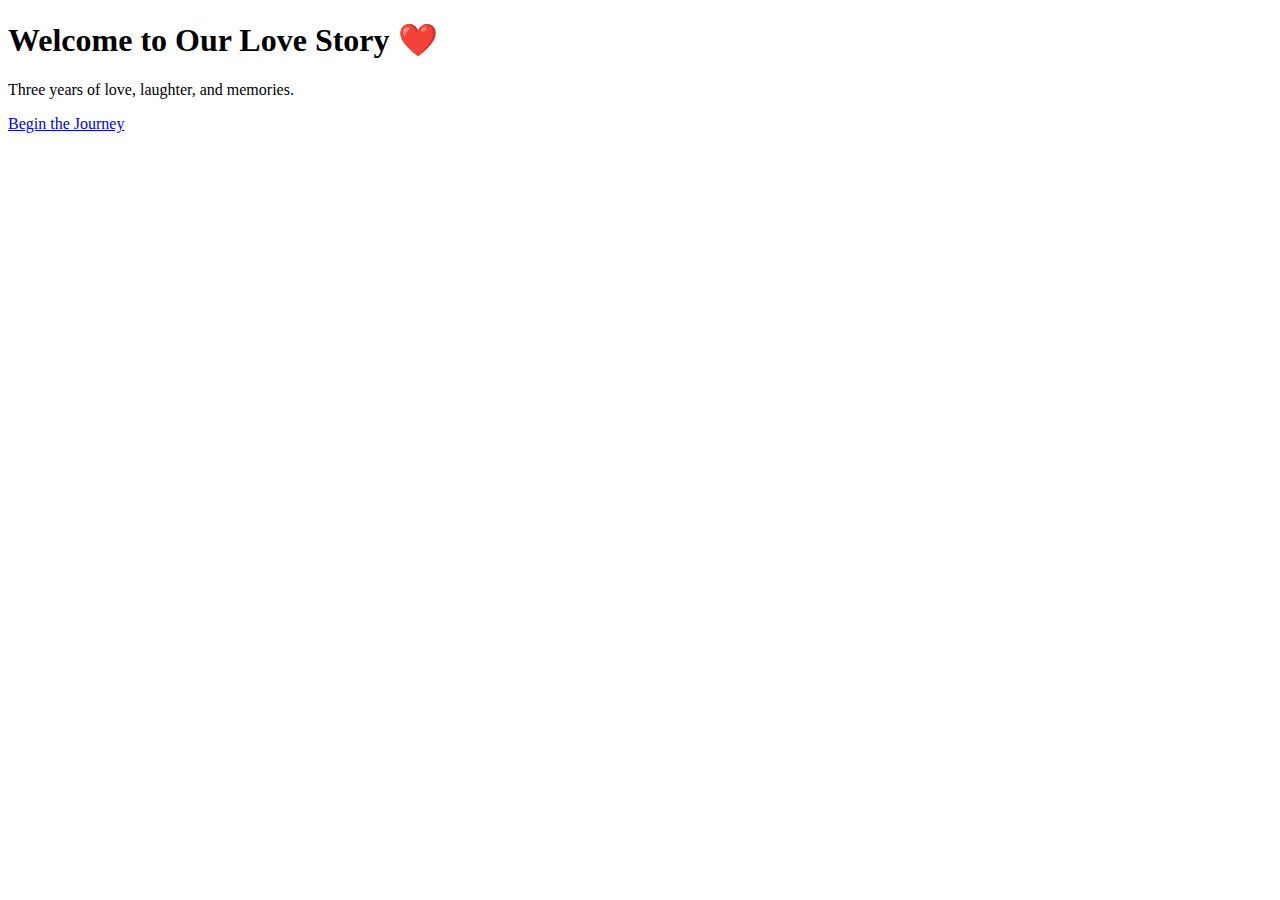
==== index.html @ e411a23b "Firts commit making changes to the landing page" ====
<!DOCTYPE html>
<html lang="en">
<head>
  <meta charset="UTF-8">
  <meta name="viewport" content="width=device-width, initial-scale=1.0">
  <title>Our Love Story ❤️</title>
  <!-- Fonts -->
  <link href="https://fonts.googleapis.com/css2?family=Dancing+Script:wght@700&family=Lato:wght@400;700&display=swap" rel="stylesheet">
  <!-- Styles -->
  <link rel="stylesheet" href="styles.css">
</head>
<body>
  <div class="landing-page">
    <div class="content">
      <h1>Welcome to Our Love Story ❤️</h1>
      <p>Three years of love, laughter, and memories.</p>
      <a href="message.html" class="btn">Begin the Journey</a>
    </div>
  </div>
</body>
</html>
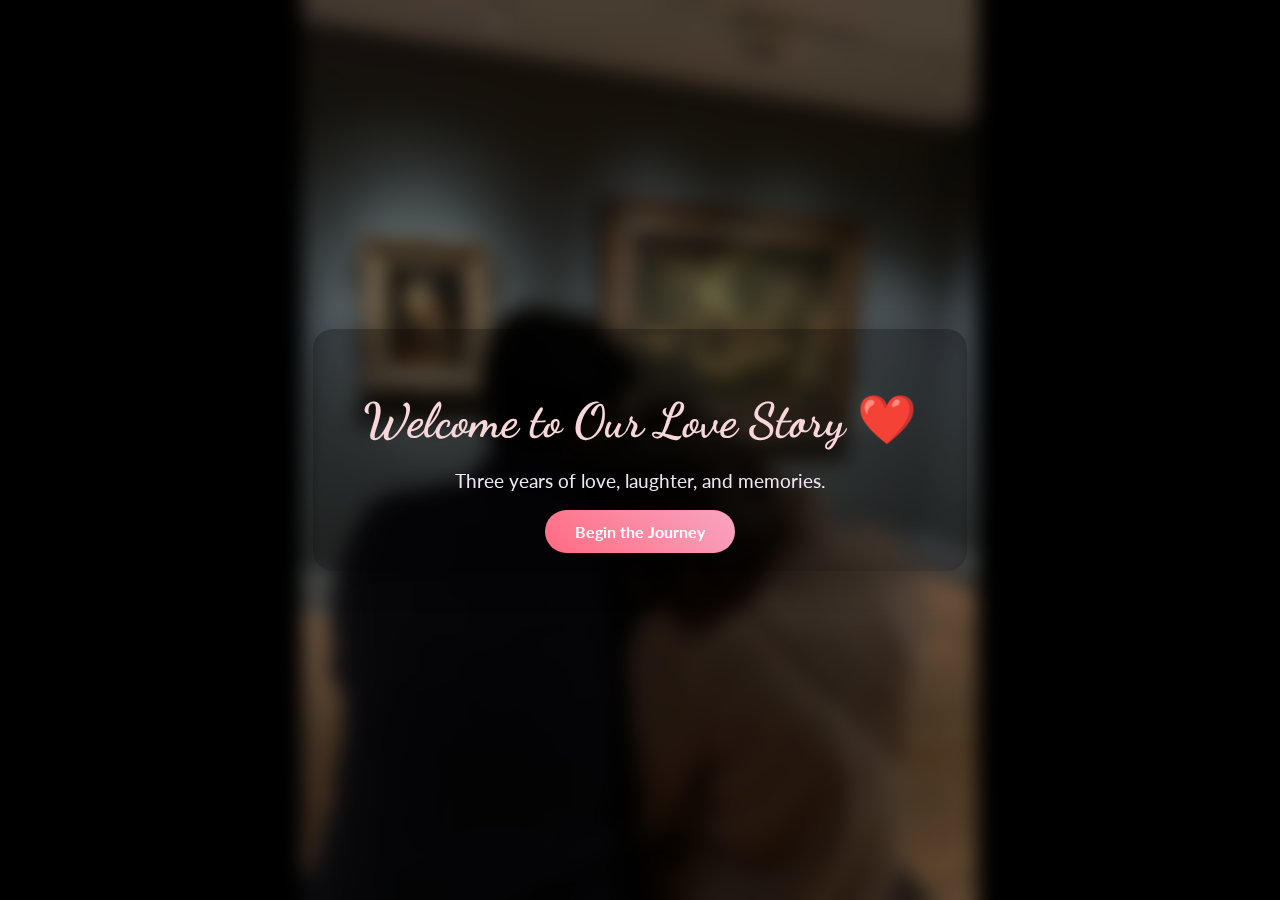
==== commit 08e756f7: "testing bpt4" ====
--- a/index.html
+++ b/index.html
@@ -6,10 +6,10 @@
   <title>Our Love Story ❤️</title>
   <!-- Fonts -->
   <link href="https://fonts.googleapis.com/css2?family=Dancing+Script:wght@700&family=Lato:wght@400;700&display=swap" rel="stylesheet">
-  <!-- Styles -->
   <link rel="stylesheet" href="styles.css">
 </head>
 <body>
+  <div class="overlay"></div> <!-- Add the dark blur overlay -->
   <div class="landing-page">
     <div class="content">
       <h1>Welcome to Our Love Story ❤️</h1>
@@ -18,4 +18,4 @@
     </div>
   </div>
 </body>
-</html>
+</html>--- a/styles.css
+++ b/styles.css
@@ -0,0 +1,65 @@
+body {
+  font-family: 'Lato', sans-serif;
+  background: url('assets/background.jpg') no-repeat center center fixed;
+  background-size: cover; /* Ensures the image fills the screen proportionally */
+  height: 100vh;
+  margin: 0;
+  display: flex;
+  justify-content: center;
+  align-items: center;
+  color: white;
+  position: relative; /* So we can position the overlay and content */
+}
+
+.overlay {
+  position: absolute;
+  top: 0;
+  left: 0;
+  width: 100%;
+  height: 100%;
+  background: rgba(0, 0, 0, 0.5); /* Dark transparent layer for readability */
+  backdrop-filter: blur(10px); /* Adds a blur effect to the image */
+  z-index: 1; /* Places it beneath the content but above the background */
+}
+
+.landing-page {
+  position: relative;
+  z-index: 2; /* Ensures text is above the overlay */
+  text-align: center;
+  padding: 30px 50px;
+  border-radius: 20px;
+  background: rgba(0, 0, 0, 0.3); /* Subtle transparent black for elegance */
+  box-shadow: 0px 10px 30px rgba(0, 0, 0, 0.3);
+}
+
+.content h1 {
+  font-family: 'Dancing Script', cursive;
+  font-size: 3rem;
+  margin-bottom: 20px;
+  color: #f8d7da;
+}
+
+.content p {
+  font-size: 1.2rem;
+  margin-bottom: 30px;
+  color: #f0e6f6;
+}
+
+.btn {
+  font-family: 'Lato', sans-serif;
+  text-decoration: none;
+  color: white;
+  font-weight: bold;
+  padding: 12px 30px;
+  background: linear-gradient(45deg, #ff6b81, #f8a5c2);
+  border: none;
+  border-radius: 50px;
+  transition: all 0.3s ease-in-out;
+  box-shadow: 0px 4px 10px rgba(0, 0, 0, 0.3);
+}
+
+.btn:hover {
+  background: linear-gradient(45deg, #f8a5c2, #ff6b81);
+  transform: scale(1.1);
+  box-shadow: 0px 6px 15px rgba(0, 0, 0, 0.4);
+}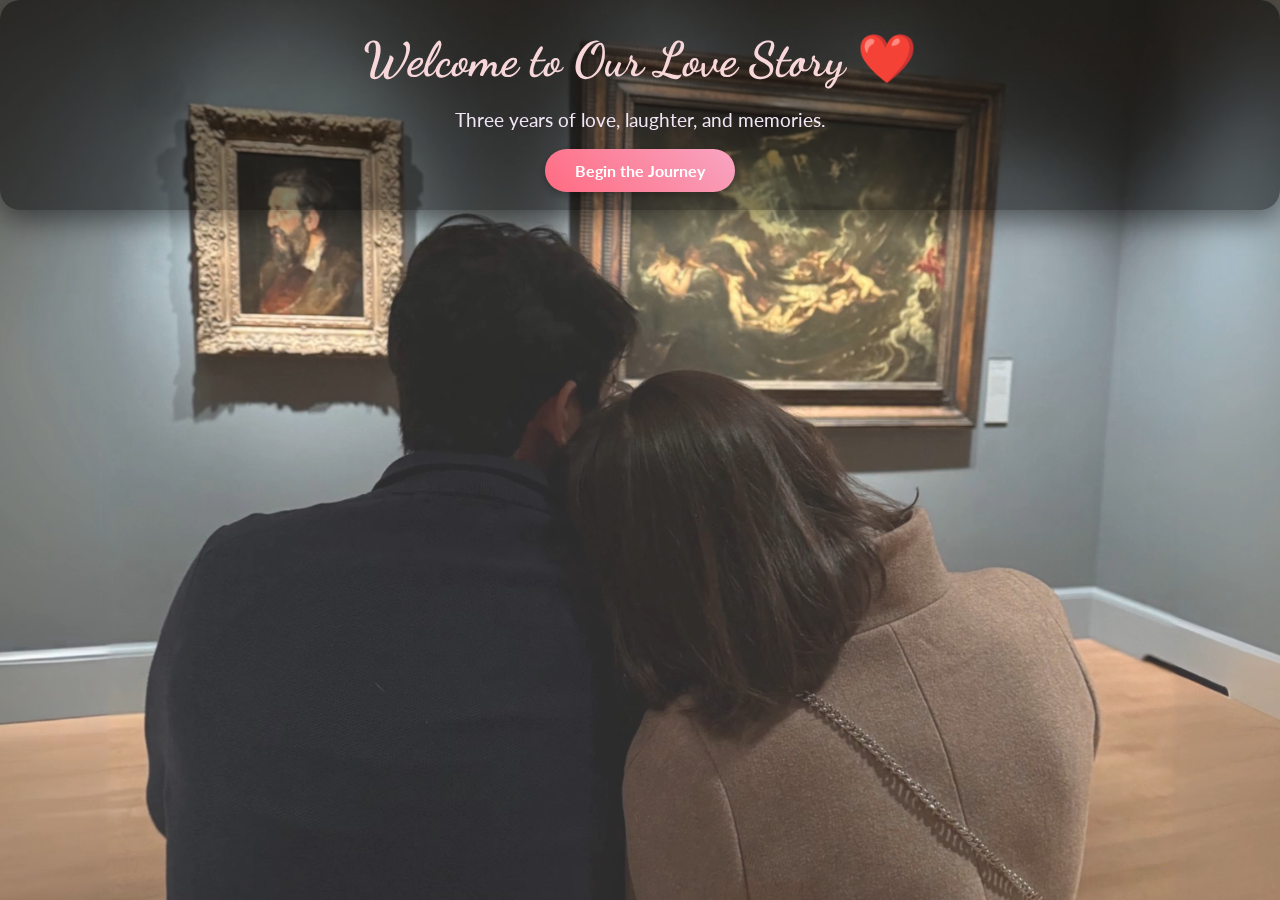
==== commit a95efdea: "testing video as background" ====
--- a/index.html
+++ b/index.html
@@ -9,7 +9,15 @@
   <link rel="stylesheet" href="styles.css">
 </head>
 <body>
-  <div class="overlay"></div> <!-- Add the dark blur overlay -->
+  <!-- Video Background -->
+  <div class="video-container">
+    <video autoplay muted loop playsinline>
+      <source src="assets/background.mp4" type="video/mp4">
+      Your browser does not support the video tag.
+    </video>
+  </div>
+
+  <!-- Content -->
   <div class="landing-page">
     <div class="content">
       <h1>Welcome to Our Love Story ❤️</h1>
--- a/styles.css
+++ b/styles.css
@@ -1,35 +1,43 @@
+/* General Reset */
+* {
+  margin: 0;
+  padding: 0;
+  box-sizing: border-box;
+}
+
 body {
   font-family: 'Lato', sans-serif;
-  background: url('assets/background.jpg') no-repeat center center fixed;
-  background-size: cover; /* Ensures the image fills the screen proportionally */
   height: 100vh;
-  margin: 0;
-  display: flex;
-  justify-content: center;
-  align-items: center;
+  overflow: hidden; /* Prevent scrolling */
   color: white;
-  position: relative; /* So we can position the overlay and content */
 }
 
-.overlay {
-  position: absolute;
+/* Video Background */
+.video-container {
+  position: fixed;
   top: 0;
   left: 0;
   width: 100%;
   height: 100%;
-  background: rgba(0, 0, 0, 0.5); /* Dark transparent layer for readability */
-  backdrop-filter: blur(10px); /* Adds a blur effect to the image */
-  z-index: 1; /* Places it beneath the content but above the background */
+  overflow: hidden;
+  z-index: -1; /* Ensures video is behind all content */
 }
 
+video {
+  width: 100%;
+  height: 100%;
+  object-fit: cover; /* Ensures the video covers the screen */
+}
+
+/* Landing Page Content */
 .landing-page {
   position: relative;
-  z-index: 2; /* Ensures text is above the overlay */
+  z-index: 1; /* Ensures text is above the video */
   text-align: center;
   padding: 30px 50px;
+  background: rgba(0, 0, 0, 0.5); /* Semi-transparent background for readability */
   border-radius: 20px;
-  background: rgba(0, 0, 0, 0.3); /* Subtle transparent black for elegance */
-  box-shadow: 0px 10px 30px rgba(0, 0, 0, 0.3);
+  box-shadow: 0px 10px 30px rgba(0, 0, 0, 0.5);
 }
 
 .content h1 {
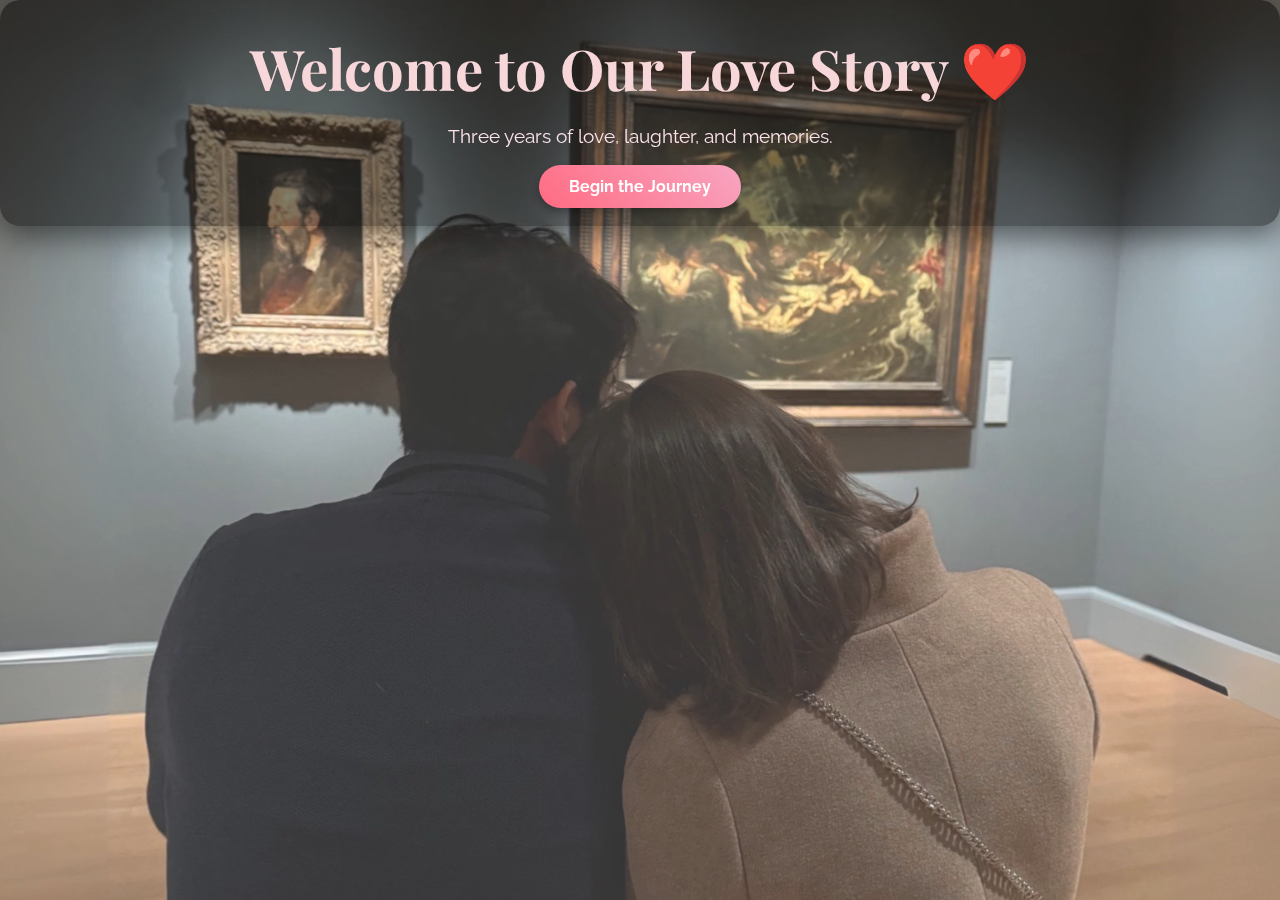
==== commit ab33f4e7: "Tweaking details of background video" ====
--- a/index.html
+++ b/index.html
@@ -5,13 +5,13 @@
   <meta name="viewport" content="width=device-width, initial-scale=1.0">
   <title>Our Love Story ❤️</title>
   <!-- Fonts -->
-  <link href="https://fonts.googleapis.com/css2?family=Dancing+Script:wght@700&family=Lato:wght@400;700&display=swap" rel="stylesheet">
+  <link href="https://fonts.googleapis.com/css2?family=Playfair+Display:wght@700&family=Raleway:wght@400;700&display=swap" rel="stylesheet">
   <link rel="stylesheet" href="styles.css">
 </head>
 <body>
   <!-- Video Background -->
   <div class="video-container">
-    <video autoplay muted loop playsinline>
+    <video id="background-video" autoplay muted playsinline>
       <source src="assets/background.mp4" type="video/mp4">
       Your browser does not support the video tag.
     </video>
@@ -25,5 +25,8 @@
       <a href="message.html" class="btn">Begin the Journey</a>
     </div>
   </div>
+
+  <!-- JavaScript -->
+  <script src="script.js"></script>
 </body>
 </html>--- a/styles.css
+++ b/styles.css
@@ -6,7 +6,7 @@
 }
 
 body {
-  font-family: 'Lato', sans-serif;
+  font-family: 'Raleway', sans-serif;
   height: 100vh;
   overflow: hidden; /* Prevent scrolling */
   color: white;
@@ -41,8 +41,8 @@
 }
 
 .content h1 {
-  font-family: 'Dancing Script', cursive;
-  font-size: 3rem;
+  font-family: 'Playfair Display', serif;
+  font-size: 3.5rem;
   margin-bottom: 20px;
   color: #f8d7da;
 }
@@ -50,11 +50,11 @@
 .content p {
   font-size: 1.2rem;
   margin-bottom: 30px;
-  color: #f0e6f6;
+  color: #fce4ec;
 }
 
 .btn {
-  font-family: 'Lato', sans-serif;
+  font-family: 'Raleway', sans-serif;
   text-decoration: none;
   color: white;
   font-weight: bold;
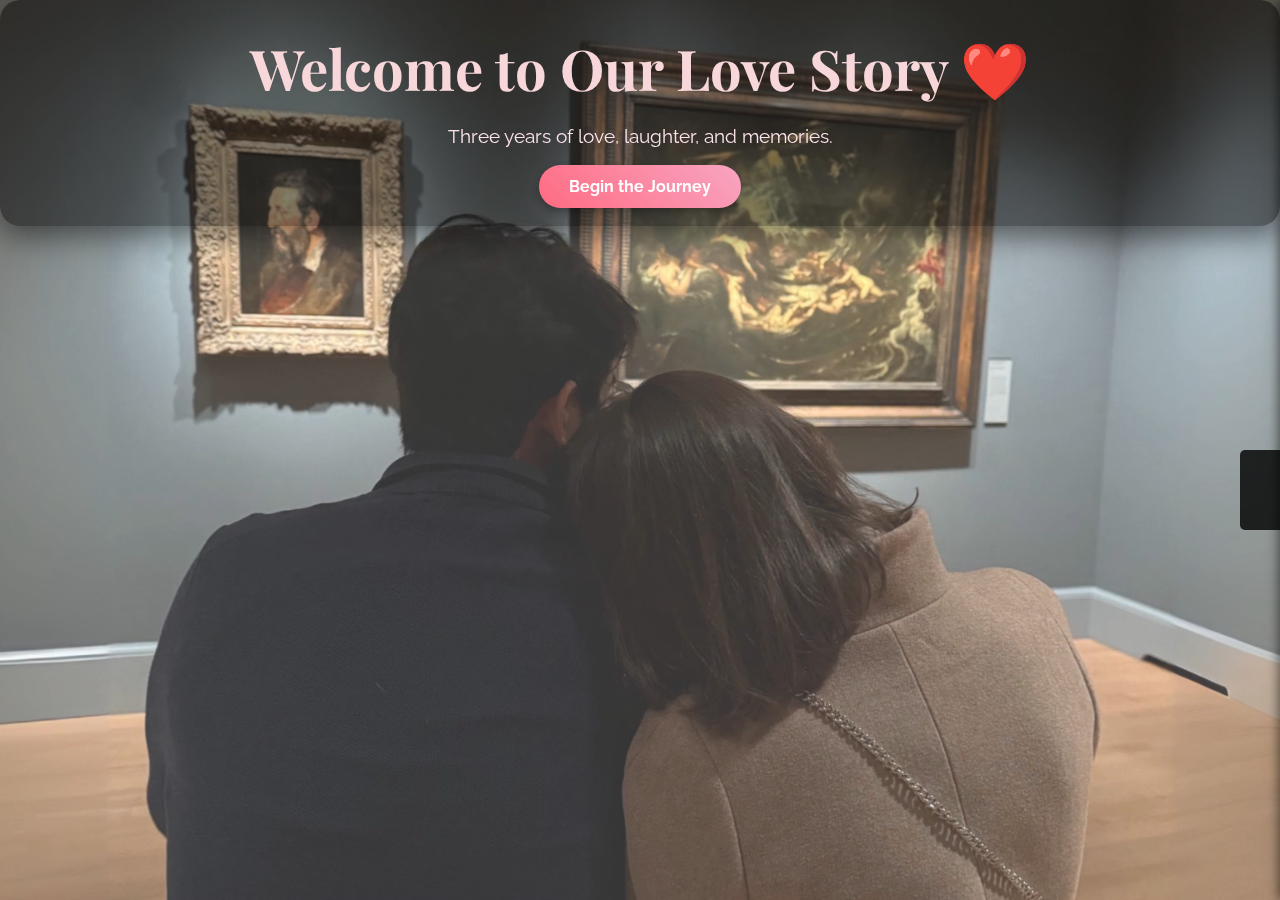
==== commit 77c30d17: "First test of the menu" ====
--- a/index.html
+++ b/index.html
@@ -26,6 +26,17 @@
     </div>
   </div>
 
+  <nav class="side-menu">
+    <div class="menu-trigger"></div>
+    <ul>
+      <li><a href="index.html">Welcome</a></li>
+      <li><a href="message.html">Special Message</a></li>
+      <li><a href="gallery.html">Memory Gallery</a></li>
+      <li><a href="songs.html">Our Songs</a></li>
+      <li><a href="finale.html">Surprise Finale</a></li>
+    </ul>
+  </nav>
+
   <!-- JavaScript -->
   <script src="script.js"></script>
 </body>
--- a/styles.css
+++ b/styles.css
@@ -70,4 +70,75 @@
   background: linear-gradient(45deg, #f8a5c2, #ff6b81);
   transform: scale(1.1);
   box-shadow: 0px 6px 15px rgba(0, 0, 0, 0.4);
+}
+
+/* Side Menu */
+.side-menu {
+  position: fixed;
+  top: 0;
+  right: 0;
+  height: 100%;
+  width: 300px; /* Width of the menu */
+  background: rgba(0, 0, 0, 0.8);
+  color: white;
+  transform: translateX(100%); /* Initially hidden */
+  transition: transform 0.4s ease;
+  z-index: 10;
+  box-shadow: -2px 0 10px rgba(0, 0, 0, 0.5);
+}
+
+.side-menu:hover {
+  transform: translateX(0); /* Slide in on hover */
+}
+
+.side-menu .menu-trigger {
+  position: absolute;
+  top: 50%;
+  left: -40px;
+  width: 40px;
+  height: 80px;
+  background: rgba(0, 0, 0, 0.8);
+  border-radius: 5px 0 0 5px;
+  cursor: pointer;
+}
+
+.side-menu ul {
+  list-style: none;
+  padding: 50px 20px;
+  margin: 0;
+}
+
+.side-menu ul li {
+  margin: 20px 0;
+}
+
+.side-menu ul li a {
+  text-decoration: none;
+  color: white;
+  font-family: 'Raleway', sans-serif;
+  font-size: 1.2rem;
+  transition: color 0.3s ease;
+}
+
+.side-menu ul li a:hover {
+  color: #ff6b81;
+}
+
+
+.side-menu {
+  transform: translateX(100%); /* Hidden by default */
+  transition: transform 0.4s ease;
+}
+
+.side-menu.open {
+  transform: translateX(0); /* Slide in when open */
+}
+
+.side-menu .menu-trigger {
+  left: -40px; /* Keep the trigger outside the view */
+  transition: background 0.3s ease;
+}
+
+.side-menu .menu-trigger:hover {
+  background: #ff6b81;
 }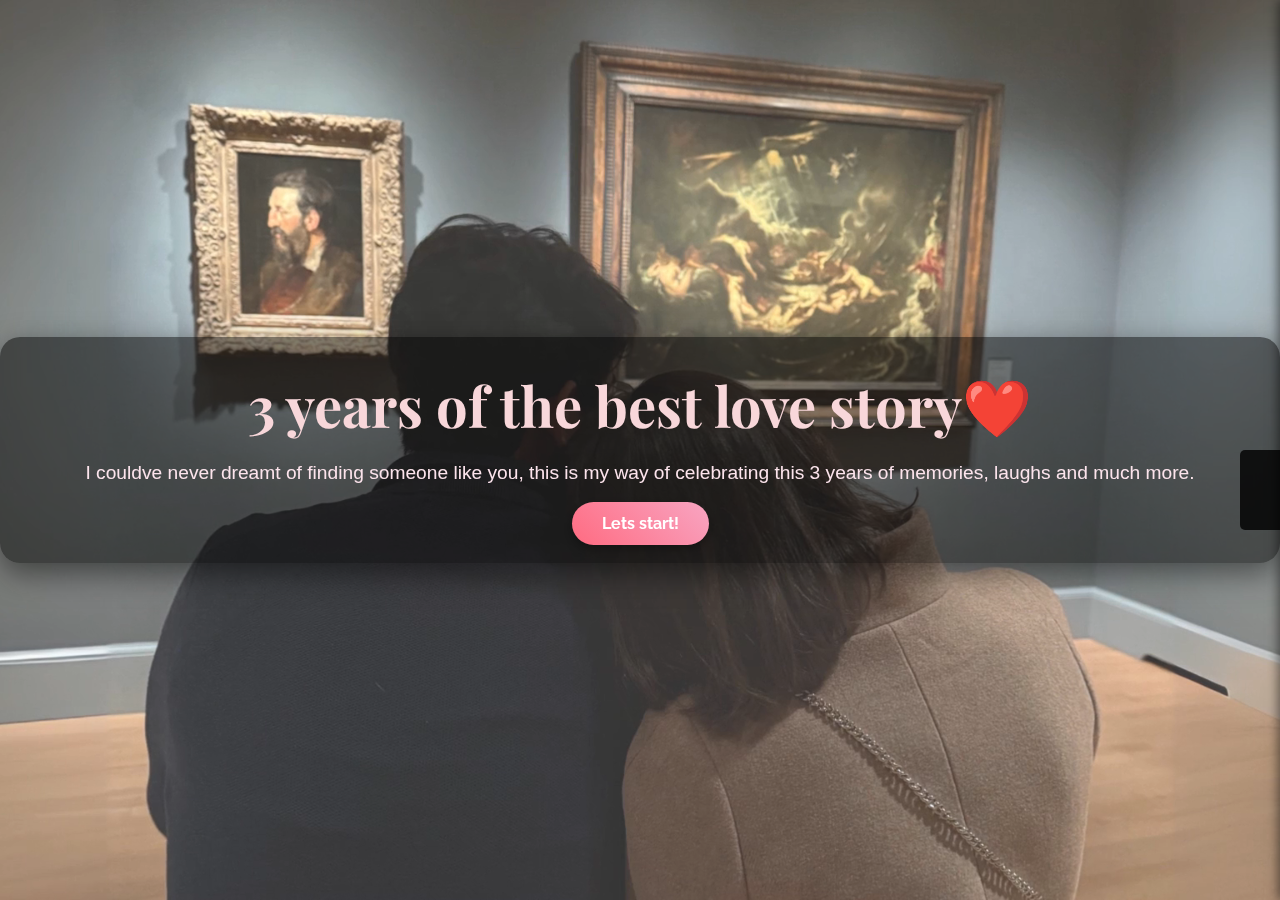
==== commit c4e08b08: "Changing the messages" ====
--- a/index.html
+++ b/index.html
@@ -20,9 +20,9 @@
   <!-- Content -->
   <div class="landing-page">
     <div class="content">
-      <h1>Welcome to Our Love Story ❤️</h1>
-      <p>Three years of love, laughter, and memories.</p>
-      <a href="message.html" class="btn">Begin the Journey</a>
+      <h1>3 years of the best love story❤️</h1>
+      <p>I couldve never dreamt of finding someone like you, this is my way of celebrating this 3 years of memories, laughs and much more.</p>
+      <a href="message.html" class="btn">Lets start!</a>
     </div>
   </div>
 
--- a/styles.css
+++ b/styles.css
@@ -12,7 +12,7 @@
   color: white;
 }
 
-/* Video Background */
+/* Landing Page Video Background */
 .video-container {
   position: fixed;
   top: 0;
@@ -27,6 +27,28 @@
   width: 100%;
   height: 100%;
   object-fit: cover; /* Ensures the video covers the screen */
+}
+
+/* Message Page Video Background */
+.message-video-container {
+  position: fixed;
+  top: 0;
+  left: 0;
+  width: 100%;
+  height: 100%;
+  overflow: hidden;
+  z-index: -2; /* Push background further back */
+}
+
+/* Overlay to push the background into the "back" */
+.video-overlay {
+  position: absolute;
+  top: 0;
+  left: 0;
+  width: 100%;
+  height: 100%;
+  background: rgba(0, 0, 0, 0.3); /* Semi-transparent dark overlay */
+  z-index: -1;
 }
 
 /* Landing Page Content */
@@ -72,6 +94,70 @@
   box-shadow: 0px 6px 15px rgba(0, 0, 0, 0.4);
 }
 
+/* Message Section */
+
+.message-section {
+  position: relative;
+  height: 100vh;
+  display: flex;
+  align-items: center;
+  justify-content: center;
+  text-align: center;
+  padding: 20px;
+}
+
+.message-content {
+  background: rgba(0, 0, 0, 0.4); /* More opaque for contrast */
+  padding: 50px 80px;
+  border-radius: 20px;
+  box-shadow: 0px 10px 40px rgba(0, 0, 0, 0.5);
+  color: #f8d7da; /* Soft pink */
+  max-width: 800px;
+}
+
+.message-content h1 {
+  font-family: 'Playfair Display', serif;
+  font-size: 4rem;
+  margin-bottom: 20px;
+  color: #f8d7da;
+  text-shadow: 1px 1px 4px rgba(0, 0, 0, 0.8); /* Subtle shadow for readability */
+}
+
+.message-content h2 {
+  font-family: 'Raleway', sans-serif;
+  font-size: 2rem;
+  margin-bottom: 25px;
+  color: #fce4ec;
+  text-shadow: 1px 1px 3px rgba(0, 0, 0, 0.7); /* Text shadow for improved visibility */
+}
+
+.message-content p {
+  font-size: 1.5rem;
+  line-height: 1.8;
+  margin-bottom: 30px;
+  color: #ffffff; /* White for better contrast */
+  text-shadow: 1px 1px 3px rgba(0, 0, 0, 0.7); /* Ensure readability */
+}
+
+.message-content .button {
+  font-family: 'Raleway', sans-serif;
+  text-decoration: none;
+  color: white;
+  font-weight: bold;
+  padding: 15px 40px;
+  background: linear-gradient(45deg, #ff6b81, #f8a5c2);
+  border: none;
+  border-radius: 50px;
+  transition: all 0.3s ease-in-out;
+  box-shadow: 0px 4px 10px rgba(0, 0, 0, 0.3);
+}
+
+.message-content .button:hover {
+  background: linear-gradient(45deg, #f8a5c2, #ff6b81);
+  transform: scale(1.1);
+  box-shadow: 0px 6px 15px rgba(0, 0, 0, 0.4);
+}
+
 /* Side Menu */
 .side-menu {
   position: fixed;
@@ -141,4 +227,384 @@
 
 .side-menu .menu-trigger:hover {
   background: #ff6b81;
+}
+
+
+/* SLIDER STYLES*/
+@import url('https://fonts.googleapis.com/css2?family=Playfair+Display:wght@700&family=Quicksand:wght@400&display=swap');
+
+body {
+  background-color: black;
+  color: white;
+  font-family: 'Quicksand', sans-serif;
+  text-align: center;
+  overflow: hidden;
+  display: flex;
+  flex-direction: column;
+  justify-content: center;
+  height: 100vh;
+}
+
+/* ✨ Beautiful Title - Always at the Top */
+.gallery-title {
+  position: absolute;
+  top: 5%;
+  left: 50%;
+  transform: translateX(-50%);
+  font-family: 'Playfair Display', serif;
+  font-size: 50px;
+  font-weight: 700;
+  text-shadow: 3px 3px 15px rgba(255, 255, 255, 0.5);
+  letter-spacing: 1.5px;
+}
+
+
+/* 🖼️ Center the carousel */
+.carousel-container {
+  position: absolute;
+  top: 50%;
+  left: 50%;
+  transform: translate(-50%, -50%);
+  width: 80vw;
+  height: 70vh; /* Keeps the images centered */
+  display: flex;
+  align-items: center;
+  justify-content: center;
+}
+
+/* 📦 Carousel */
+.carousel {
+  position: relative;
+  width: 80vw;
+  height: 500px;
+  display: flex;
+  align-items: center;
+  justify-content: center;
+  transform-style: preserve-3d;
+}
+
+/* 📷 Image Styling */
+.carousel-item {
+  opacity: 1;
+  display: block;
+  position: absolute;
+  width: 450px;
+  height: 350px;
+  transition: transform 1s ease-in-out, opacity 1s;
+  transform-origin: center;
+}
+
+.carousel-item img {
+  max-width: 90%; /* Prevents landscape images from stretching */
+  max-height: 45vh; /* Ensures portrait images don’t get too tall */
+  object-fit: cover; /* Ensures images fill the area nicely */
+  border-radius: 12px;
+}
+
+
+/* 📝 Caption styling */
+.caption {
+  font-family: 'Playfair Display', serif;
+  font-size: 20px;
+  opacity: 0;
+  transition: opacity 0.5s ease-in-out;
+  color: white;
+}
+
+/* 🎯 Styling for the Center Image */
+.carousel-item.center {
+  transform: translateX(0) scale(1.3);
+  z-index: 3;
+}
+
+.carousel-item.center .caption {
+  opacity: 1;
+}
+
+/* 📦 Side images (stacked effect) */
+.carousel-item.left {
+  transform: translateX(-300px) scale(1) rotateY(20deg);
+  z-index: 2;
+  opacity: 0.7;
+  filter: blur(3px);
+}
+
+.carousel-item.right {
+  transform: translateX(300px) scale(1) rotateY(-20deg);
+  z-index: 2;
+  opacity: 0.7;
+  filter: blur(3px);
+}
+
+/* 📦 Further side images */
+.carousel-item.far-left {
+  transform: translateX(-500px) scale(0.8) rotateY(30deg);
+  z-index: 1;
+  opacity: 0.4;
+  filter: blur(6px);
+}
+
+.carousel-item.far-right {
+  transform: translateX(500px) scale(0.8) rotateY(-30deg);
+  z-index: 1;
+  opacity: 0.4;
+  filter: blur(6px);
+}
+
+/* 🎭 Hidden images */
+.carousel-item.hidden {
+  opacity: 0;
+  transform: translateX(0) scale(0.5);
+}
+
+
+/* SONGS PAGE CSS*/
+
+/* Our Songs Page Specific Styles */
+.songs-page {
+  position: relative;
+  height: 100vh;
+  display: flex;
+  align-items: center;
+  justify-content: center;
+  text-align: center;
+  padding: 20px;
+}
+
+/* Dark Elegant Background */
+.songs-page .image-container {
+  position: fixed;
+  top: 0;
+  left: 0;
+  width: 100%;
+  height: 100%;
+  background: url('assets/dark-background.jpg') center/cover no-repeat;
+  z-index: -1;
+}
+
+/* Songs Content Box */
+.songs-content {
+  background: rgba(0, 0, 0, 0.6); /* Dark overlay for readability */
+  padding: 50px 80px;
+  border-radius: 20px;
+  box-shadow: 0px 10px 40px rgba(0, 0, 0, 0.7);
+  color: #ffebee;
+  max-width: 800px;
+}
+
+/* Songs Heading */
+.songs-content h1 {
+  font-family: 'Playfair Display', serif;
+  font-size: 4rem;
+  margin-bottom: 20px;
+  color: #f8d7da;
+  text-shadow: 2px 2px 5px rgba(0, 0, 0, 0.8);
+}
+
+/* Songs Paragraph */
+.songs-content p {
+  font-size: 1.5rem;
+  line-height: 1.8;
+  margin-bottom: 30px;
+  color: #ffffff;
+}
+
+/* Spotify Player */
+.spotify-player iframe {
+  width: 100%;
+  max-width: 600px;
+  height: 152px;
+  border-radius: 12px;
+  box-shadow: 0px 4px 20px rgba(0, 0, 0, 0.5);
+}
+
+/* Call-to-Action Button */
+.songs-content .button {
+  font-family: 'Raleway', sans-serif;
+  text-decoration: none;
+  color: white;
+  font-weight: bold;
+  padding: 15px 40px;
+  background: linear-gradient(45deg, #ff6b81, #f8a5c2);
+  border: none;
+  border-radius: 50px;
+  transition: all 0.3s ease-in-out;
+  box-shadow: 0px 4px 10px rgba(0, 0, 0, 0.3);
+  display: inline-block;
+  margin-top: 20px;
+}
+
+.songs-content .button:hover {
+  background: linear-gradient(45deg, #f8a5c2, #ff6b81);
+  transform: scale(1.1);
+  box-shadow: 0px 6px 15px rgba(0, 0, 0, 0.4);
+}
+
+/* Responsive Design */
+@media (max-width: 768px) {
+  .songs-content h1 {
+    font-size: 3rem;
+  }
+
+  .songs-content p {
+    font-size: 1.2rem;
+  }
+
+  .spotify-player iframe {
+    width: 90%;
+  }
+}
+
+/* Button Group */
+.button-group {
+  margin-top: 30px;
+  display: flex;
+  flex-direction: column;
+  gap: 15px;
+  align-items: center;
+}
+
+/* Button Styles */
+.button {
+  font-family: 'Raleway', sans-serif;
+  text-decoration: none;
+  color: white;
+  font-weight: bold;
+  padding: 15px 40px;
+  background: linear-gradient(45deg, #ff6b81, #f8a5c2);
+  border: none;
+  border-radius: 50px;
+  transition: all 0.3s ease-in-out;
+  box-shadow: 0px 4px 10px rgba(0, 0, 0, 0.3);
+  display: inline-block;
+  text-align: center;
+}
+
+.button:hover {
+  background: linear-gradient(45deg, #f8a5c2, #ff6b81);
+  transform: scale(1.1);
+  box-shadow: 0px 6px 15px rgba(0, 0, 0, 0.4);
+}
+
+/* Styling the End the Journey button */
+.button.end-journey {
+  background: linear-gradient(45deg, #6a0572, #ab47bc);
+}
+
+.button.end-journey:hover {
+  background: linear-gradient(45deg, #ab47bc, #6a0572);
+}
+
+/* 🎵 Fix button position only in gallery */
+.gallery-button-container {
+  position: fixed;
+  bottom: 20px;
+  left: 50%;
+  transform: translateX(-50%);
+  width: 100%;
+  display: flex;
+  justify-content: center;
+}
+
+.gallery-button-container .button {
+  width: auto;
+  padding: 10px 20px;
+  font-size: 16px;
+}
+
+
+/* FINAL PAGE */
+
+
+/* Tiffany-Themed Page */
+.finale-page {
+  position: relative;
+  height: 100vh;
+  display: flex;
+  flex-direction: column;
+  justify-content: center;
+  align-items: center;
+  text-align: center;
+  background: #81D8D0; /* Tiffany Blue Background */
+  color: #FFFFFF;
+  font-family: 'Playfair Display', serif;
+  padding: 40px;
+}
+
+/* Elegant Message Styling */
+.finale-message {
+  max-width: 600px;
+  background: rgba(255, 255, 255, 0.15);
+  padding: 30px;
+  border-radius: 20px;
+  box-shadow: 0px 10px 30px rgba(0, 0, 0, 0.2);
+  margin-bottom: 50px;
+  text-align: center;
+}
+
+.finale-message h1 {
+  font-size: 3rem;
+  font-weight: bold;
+  color: #FFFFFF;
+  text-shadow: 1px 1px 5px rgba(0, 0, 0, 0.3);
+}
+
+.finale-message p {
+  font-size: 1.4rem;
+  color: #F4F4F4;
+}
+
+/* Gift Section */
+.gift-section {
+  display: flex;
+  gap: 30px;
+  align-items: center;
+  justify-content: center;
+}
+
+.gift-item {
+  width: 250px;
+  max-width: 80%;
+  transition: transform 0.3s ease, box-shadow 0.3s ease;
+}
+
+.gift-item:hover {
+  transform: scale(1.05);
+  filter: drop-shadow(0px 10px 30px rgba(0, 0, 0, 0.3));
+}
+
+/* Final Message */
+.final-message {
+  font-size: 1.8rem;
+  font-weight: bold;
+  color: #ffffff;
+  margin-top: 40px;
+  font-family: 'Raleway', sans-serif;
+  text-shadow: 1px 1px 3px rgba(0, 0, 0, 0.3);
+}
+
+/* Add an elegant white border decoration */
+.final-message::before {
+  content: " ";
+  display: block;
+  width: 60%;
+  height: 2px;
+  background: #ffffff;
+  margin: 10px auto 20px auto;
+}
+
+/* Responsive Design */
+@media (max-width: 768px) {
+  .gift-section {
+    flex-direction: column;
+  }
+  .gift-item {
+    width: 200px;
+  }
+  .finale-message h1 {
+    font-size: 2.5rem;
+  }
+  .finale-message p {
+    font-size: 1.2rem;
+  }
 }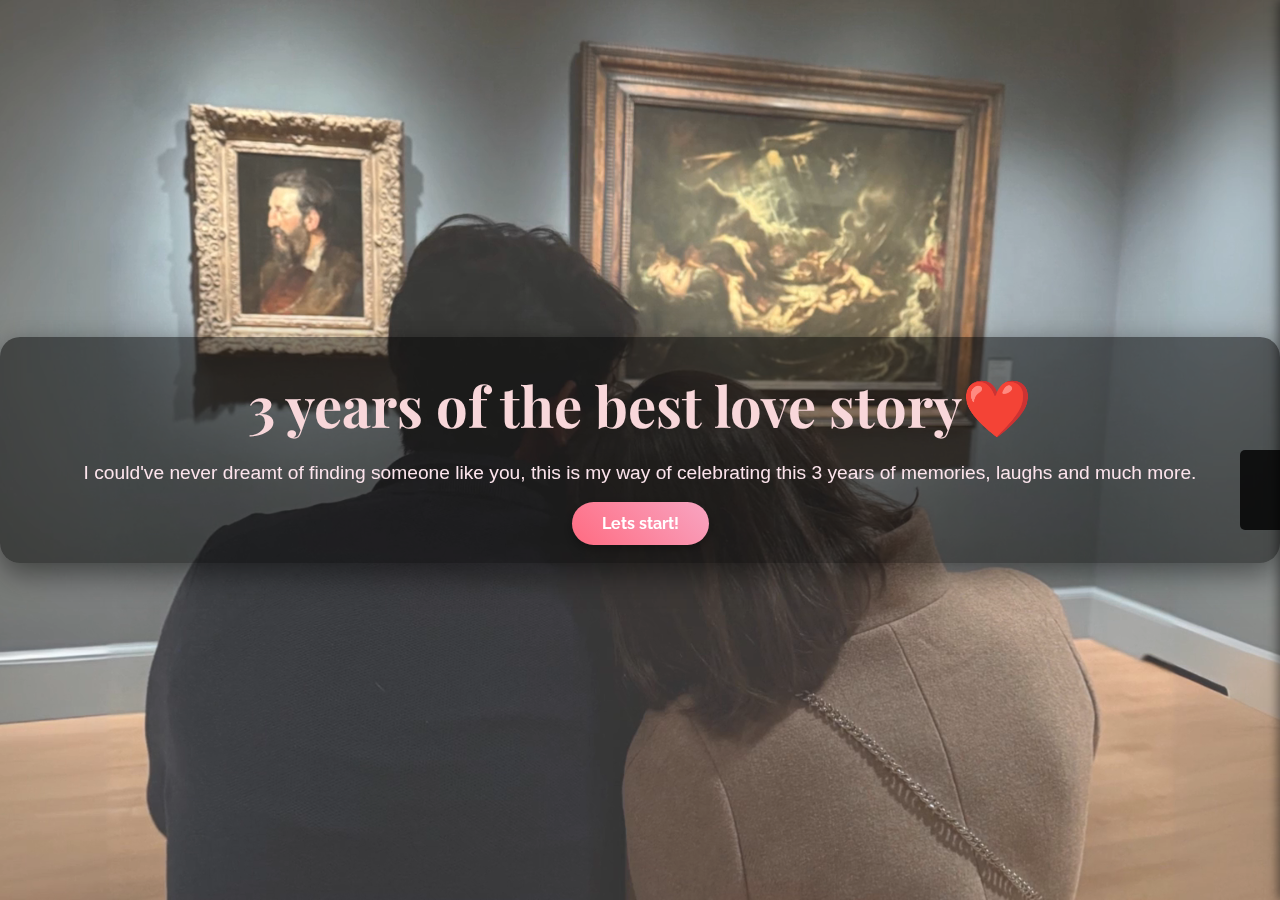
==== commit b2cbc03b: "Correcting message page" ====
--- a/index.html
+++ b/index.html
@@ -21,7 +21,7 @@
   <div class="landing-page">
     <div class="content">
       <h1>3 years of the best love story❤️</h1>
-      <p>I couldve never dreamt of finding someone like you, this is my way of celebrating this 3 years of memories, laughs and much more.</p>
+      <p>I could've never dreamt of finding someone like you, this is my way of celebrating this 3 years of memories, laughs and much more.</p>
       <a href="message.html" class="btn">Lets start!</a>
     </div>
   </div>
--- a/styles.css
+++ b/styles.css
@@ -97,23 +97,26 @@
 /* Message Section */
 
 .message-section {
-  position: relative;
-  height: 100vh;
-  display: flex;
+  min-height: 100vh;
+  display: flex;
+  flex-direction: column;
   align-items: center;
-  justify-content: center;
+  justify-content: flex-start; /* Align message to the top */
   text-align: center;
-  padding: 20px;
+  padding: 60px 20px; /* More space from top */
+  overflow-y: auto; /* Allow scrolling */
 }
 
 .message-content {
-  background: rgba(0, 0, 0, 0.4); /* More opaque for contrast */
-  padding: 50px 80px;
+  background: rgba(0, 0, 0, 0.6); /* Darker for better contrast */
+  padding: 50px 60px;
   border-radius: 20px;
-  box-shadow: 0px 10px 40px rgba(0, 0, 0, 0.5);
-  color: #f8d7da; /* Soft pink */
-  max-width: 800px;
-}
+  box-shadow: 0px 15px 50px rgba(0, 0, 0, 0.7);
+  color: #ffffff; /* Brighter text */
+  max-width: 850px;
+  width: 90%; /* Make it responsive */
+}
+
 
 .message-content h1 {
   font-family: 'Playfair Display', serif;
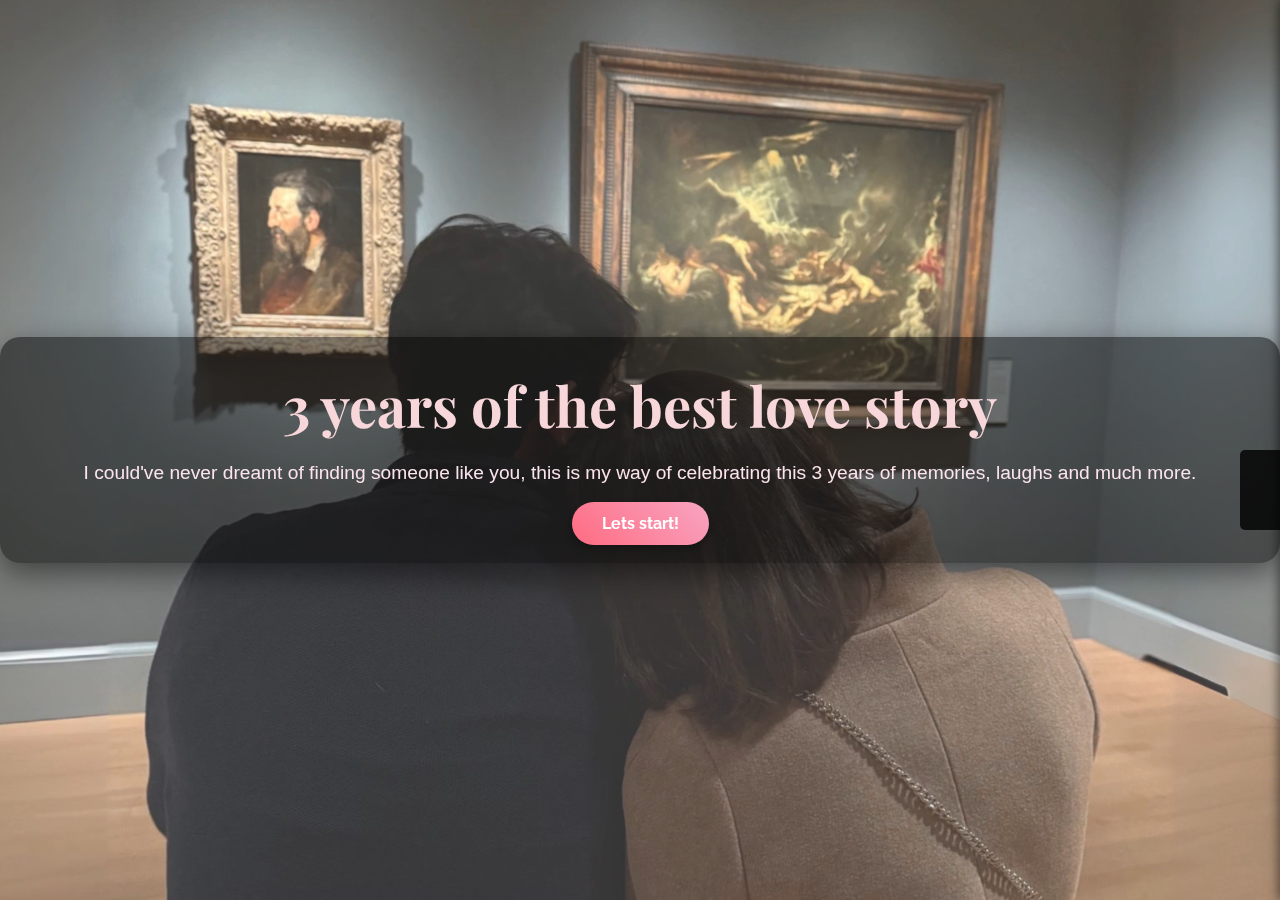
==== commit 9e056c1d: "Adding button and final touches" ====
--- a/index.html
+++ b/index.html
@@ -3,7 +3,7 @@
 <head>
   <meta charset="UTF-8">
   <meta name="viewport" content="width=device-width, initial-scale=1.0">
-  <title>Our Love Story ❤️</title>
+  <title>Our Love Story</title>
   <!-- Fonts -->
   <link href="https://fonts.googleapis.com/css2?family=Playfair+Display:wght@700&family=Raleway:wght@400;700&display=swap" rel="stylesheet">
   <link rel="stylesheet" href="styles.css">
@@ -20,7 +20,7 @@
   <!-- Content -->
   <div class="landing-page">
     <div class="content">
-      <h1>3 years of the best love story❤️</h1>
+      <h1>3 years of the best love story</h1>
       <p>I could've never dreamt of finding someone like you, this is my way of celebrating this 3 years of memories, laughs and much more.</p>
       <a href="message.html" class="btn">Lets start!</a>
     </div>
